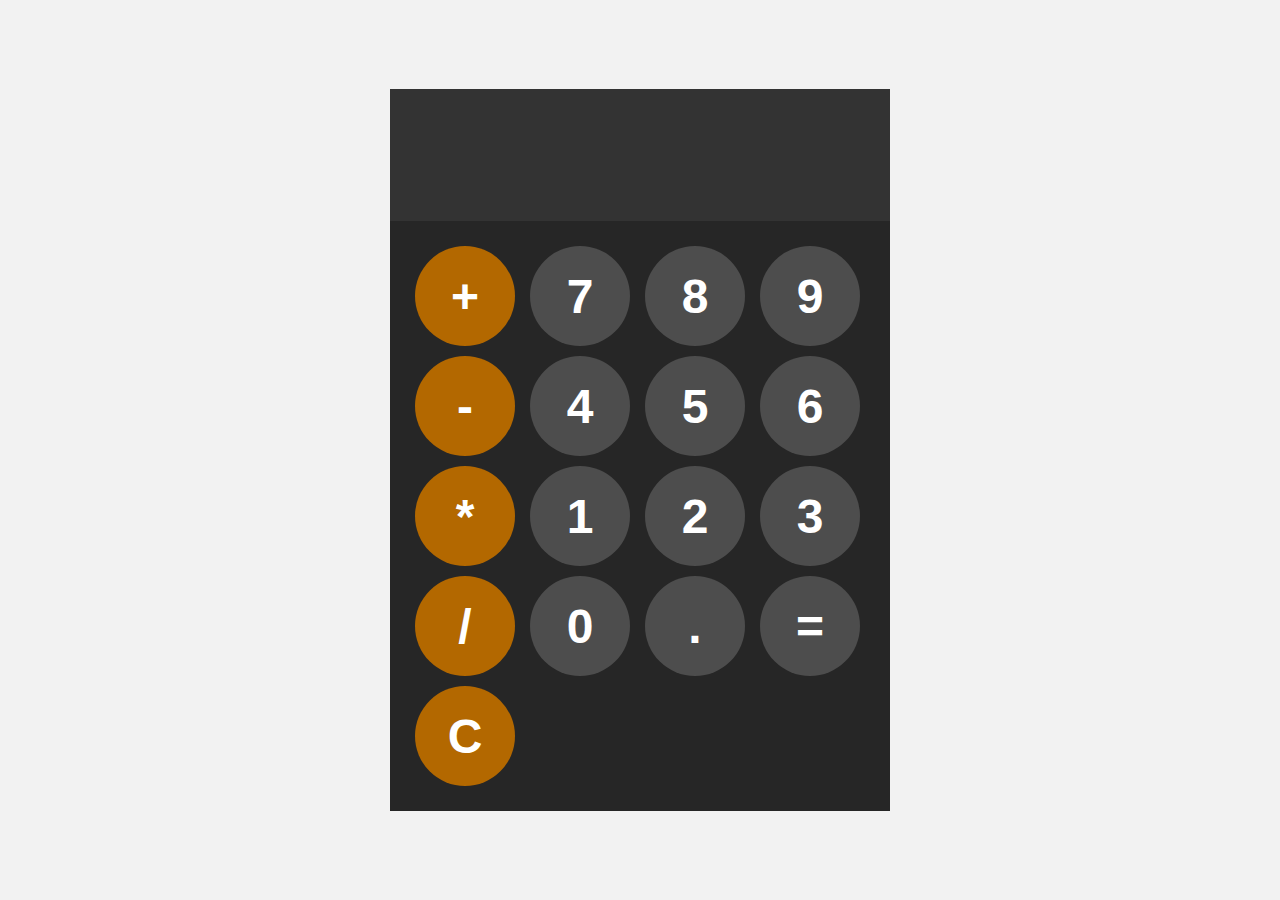
==== Calculator/index.html @ 5cb0ee72 "feat: buttons and styling added" ====
<!DOCTYPE html>
<html lang="en">
<head>
    <meta charset="UTF-8">
    <meta name="viewport" content="width=device-width, initial-scale=1.0">
    <title>Calculator</title>
    <link rel="stylesheet" href="style.css">
</head>
<body>

    <div id="calculator">
        <input id="display" readonly>
        <div id="keys">
            <button onclick="appendToDisplay('+')" class="operator-btn">+</button>
            <button onclick="appendToDisplay('7')">7</button>
            <button onclick="appendToDisplay('8')">8</button>
            <button onclick="appendToDisplay('9')">9</button>
            <button onclick="appendToDisplay('-')" class="operator-btn">-</button>
            <button onclick="appendToDisplay('4')">4</button>
            <button onclick="appendToDisplay('5')">5</button>
            <button onclick="appendToDisplay('6')">6</button>
            <button onclick="appendToDisplay('*')" class="operator-btn">*</button>
            <button onclick="appendToDisplay('1')">1</button>
            <button onclick="appendToDisplay('2')">2</button>
            <button onclick="appendToDisplay('3')">3</button>
            <button onclick="appendToDisplay('/')" class="operator-btn">/</button>
            <button onclick="appendToDisplay('0')">0</button>
            <button onclick="appendToDisplay('.')">.</button>
            <button onclick="calculate()">=</button>
            <button onclick="cleardisplay()" class="operator-btn">C</button>
        </div>
    </div>

    <script src="index.js"></script>
</body>

</html>
---- Calculator/style.css ----
body{
    margin: 0;
    display: flex;
    justify-content: center;
    align-items: center;
    height: 100vh;
    background-color: hsl(0, 0%, 95%);
}

#calculator{
    font-family: Arial, sans-serif;
    background-color: hsl(0, 0%, 15%);
    max-width: 500px;
    overflow: hidden;
}

#display{
    width: 100%;
    padding: 20px;
    font-size: 5rem;
    text-align: left;
    border: none;
    background-color: hsl(0, 0%, 20%);
}

#keys{
    display: grid;
    grid-template-columns: repeat(4, 1fr);
    gap: 10px;
    padding: 25px;
}

button{
    width: 100px;
    height: 100px;
    border-radius: 50px;
    border: none;
    background-color: hsl(0, 0%, 30%);
    color: white;
    font-size: 3rem;
    font-weight: bold;
    cursor: pointer;
}

button:hover{
    background-color: hsl(0, 0%, 40%);
}

button:active{
    background-color: hsl(0, 0%, 50%);
}

.operator-btn{
    background-color: hsl(35, 100%, 35%);
}

.operator-btn:hover{
    background-color: hsl(35, 100%, 65%);
}

.operator-btn:active{
    background-color: hsl(35, 100%, 75%);
}
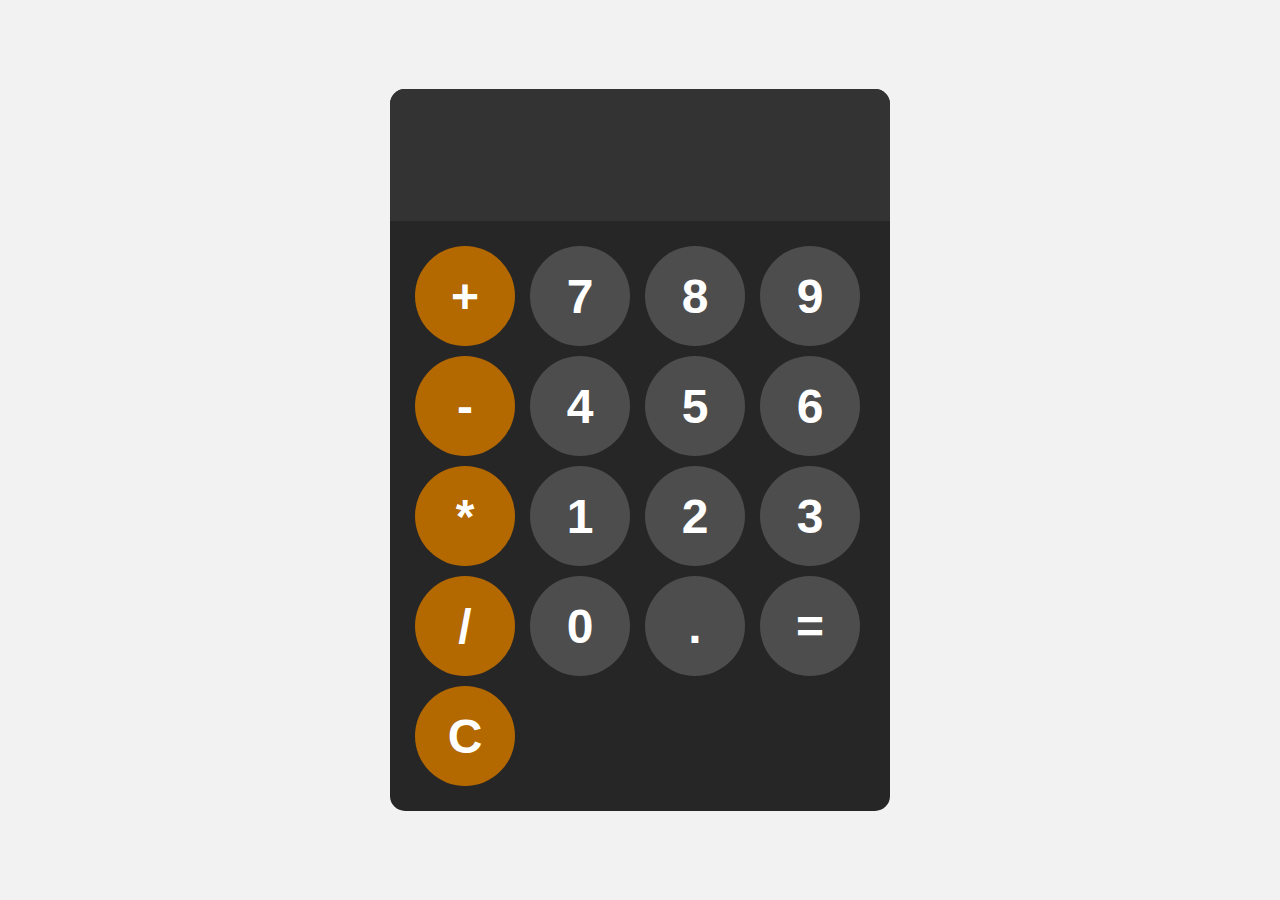
==== commit 06f45b36: "feat:functionality added." ====
--- a/Calculator/index.html
+++ b/Calculator/index.html
@@ -5,6 +5,7 @@
     <meta name="viewport" content="width=device-width, initial-scale=1.0">
     <title>Calculator</title>
     <link rel="stylesheet" href="style.css">
+    <link rel="icon" href="images/icons8-calculator-48.png">
 </head>
 <body>
 
@@ -27,7 +28,7 @@
             <button onclick="appendToDisplay('0')">0</button>
             <button onclick="appendToDisplay('.')">.</button>
             <button onclick="calculate()">=</button>
-            <button onclick="cleardisplay()" class="operator-btn">C</button>
+            <button onclick="clearDisplay()" class="operator-btn">C</button>
         </div>
     </div>
 
--- a/Calculator/style.css
+++ b/Calculator/style.css
@@ -12,6 +12,7 @@
     background-color: hsl(0, 0%, 15%);
     max-width: 500px;
     overflow: hidden;
+    border-radius: 15px;
 }
 
 #display{
@@ -21,6 +22,7 @@
     text-align: left;
     border: none;
     background-color: hsl(0, 0%, 20%);
+    color: white;
 }
 
 #keys{
